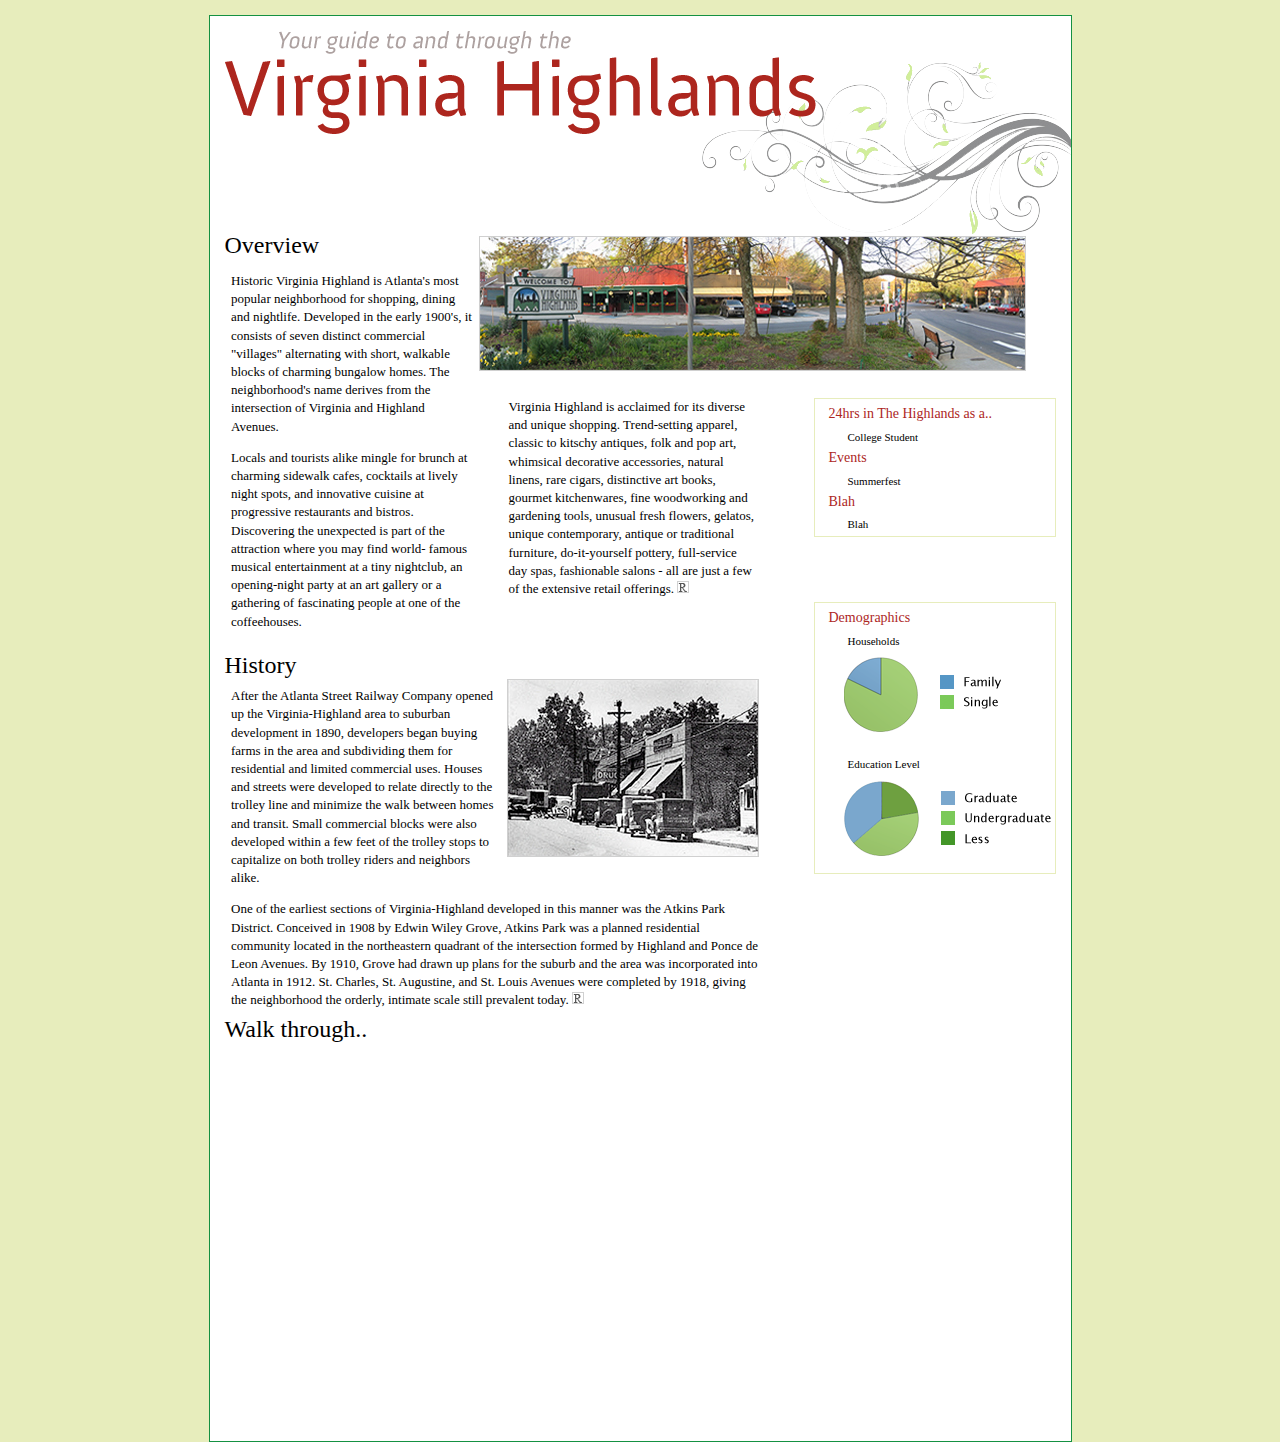
==== work/vahi/product/index.html @ 63981235 "first import" ====
<!DOCTYPE html PUBLIC "-//W3C//DTD XHTML 1.0 Strict//EN" "http://www.w3.org/TR/xhtml1/DTD/xhtml1-strict.dtd">
<html xmlns="http://www.w3.org/1999/xhtml" xml:lang="en">
<head><title>VaHi</title>
	<style type="text/css" media="all">
		@import "main.css";
	</style>
</head>
<body>
<div class="container">
	<div class="header">
		<a href="#"><img src="title.png"/></a>
	</div>
	<div class="columnSingle floatLeft">
			<h2>Overview</h2>
			<div class="columnText" id="columnLeft">
				<p>
					Historic Virginia Highland is Atlanta's most popular neighborhood for shopping, dining and nightlife. Developed in the early 1900's, it consists of seven distinct commercial "villages" alternating with short, walkable blocks of charming bungalow homes. The neighborhood's name derives from the intersection of Virginia and Highland Avenues.
				</p>
				<p>
					Locals and tourists alike mingle for brunch at charming sidewalk cafes, cocktails at lively night spots, and innovative cuisine at progressive restaurants and bistros. Discovering the unexpected is part of the attraction where you may find world- famous musical entertainment at a tiny nightclub, an opening-night party at an art gallery or a gathering of fascinating people at one of the coffeehouses.
				</p>
			</div>
	</div>
	<div class="columnDouble floatLeft">
		<div class="image floatRight" id="panoramic">
			<img src="VaHi.jpg" />
		</div>
	</div>
	<div class="columnSingle floatLeft">
		<div class="columnText" id="columnRight">
			<p>
				 Virginia Highland is acclaimed for its diverse and unique shopping. Trend-setting apparel, classic to kitschy antiques, folk and pop art, whimsical decorative accessories, natural linens, rare cigars, distinctive art books, gourmet kitchenwares, fine woodworking and gardening tools, unusual fresh flowers, gelatos, unique contemporary, antique or traditional furniture, do-it-yourself pottery, full-service day spas, fashionable salons - all are just a few of the extensive retail offerings.
			<a href="http://virginiahighland.com/" target="_blank"><img class="ref" src="ref.png"/></a>
			</p>
		</div>
	</div>
	<div class="columnSingle floatRight">
		<div class="linkList">
			<h3>24hrs in The Highlands as a..</h3>
			<ul>
				<li><a href="24hrs/collegeStudent.html">College Student</a></li>
			</ul>
  			<h3>Events</h3>
  			<ul>
  				<li><a href="events/summerfest.html">Summerfest</a></li>
  			</ul>
  			<h3>Blah</h3>
  			<ul>
  				<li><a href="events/summerfest.html">Blah</a></li>
  			</ul>
  		</div>
	</div>
	<div class="columnSingle floatRight">
		<div class="linkList">
			<h3>Demographics</h3>
			<div class="chartSection">
				<ul>
					<li>Households</li>
				</ul>
				<div class="image floatLeft">
					<img  id="chart"src="demoChart.png" />
				</div>
			</div>
			<div class="chartSection">
				<ul>
					<li>Education Level</li>
				</ul>
				<div class="image floatLeft">
					<img  id="chart"src="educChart.png" />
				</div>
			</div>
		</div>
	</div>
	<div class="columnDouble floatLeft">
		<h2>History</h2>
		<div class="image small floatRight">
			<img src="HistOver.jpg" />
		</div>
		<p>
				After the Atlanta Street Railway Company opened up the Virginia-Highland area to suburban development in 1890, developers began buying farms in the area and subdividing them for residential and limited commercial uses. Houses and streets were developed to relate directly to the trolley line and minimize the walk between homes and transit. Small commercial blocks were also developed within a few feet of the trolley stops to capitalize on both trolley riders and neighbors alike.
		</p>
		<p>
				One of the earliest sections of Virginia-Highland developed in this manner was the Atkins Park District. Conceived in 1908 by Edwin Wiley Grove, Atkins Park was a planned residential community located in the northeastern quadrant of the intersection formed by Highland and Ponce de Leon Avenues. By 1910, Grove had drawn up plans for the suburb and the area was incorporated into Atlanta in 1912. St. Charles, St. Augustine, and St. Louis Avenues were completed by 1918, giving the neighborhood the orderly, intimate scale still prevalent today.
				<a href="http://www.vahi.org/inside/history.html" target="_blank"><img class="ref" src="ref.png"/></a>
		</p>
	</div>
	<div class="columnTriple floatLeft">
		<h2>Walk through..</h2>
		<div id="streetView">
				<iframe width="823" height="240" frameborder="0" scrolling="no" marginheight="0" marginwidth="0" src="http://maps.google.com/maps/sv?cbp=1,320.35977508986923,,0,3.9677024762986712&amp;cbll=33.78238,-84.35432&amp;v=1&amp;panoid=a1kmI2V8MfMu354Z-UDsdw&amp;gl=&amp;hl="></iframe><br />
		</div>
	</div>
</div>
</body>
</html>
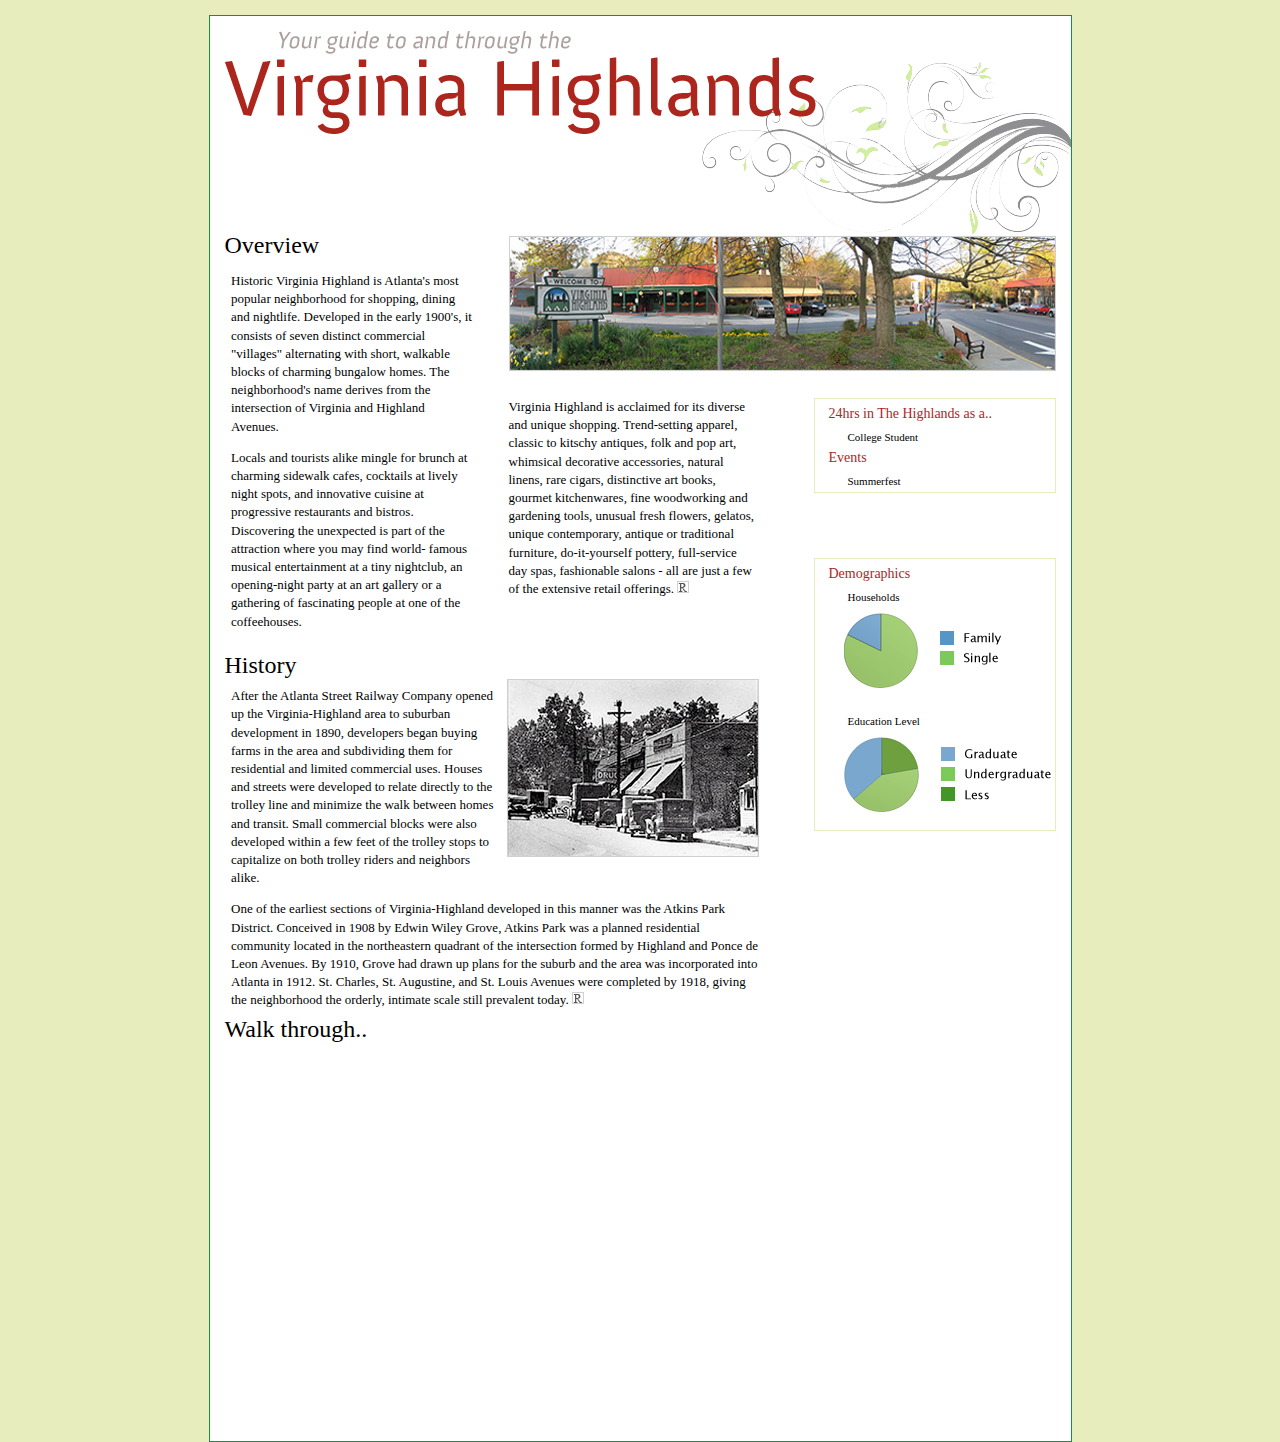
==== commit 08aa6864: "got content for three projects up and got smooth scrolling via jquery. but it's by pixels and only w" ====
--- a/work/vahi/product/index.html
+++ b/work/vahi/product/index.html
@@ -21,7 +21,7 @@
 				</p>
 			</div>
 	</div>
-	<div class="columnDouble floatLeft">
+	<div class="columnDouble floatRight">
 		<div class="image floatRight" id="panoramic">
 			<img src="VaHi.jpg" />
 		</div>
@@ -43,10 +43,6 @@
   			<h3>Events</h3>
   			<ul>
   				<li><a href="events/summerfest.html">Summerfest</a></li>
-  			</ul>
-  			<h3>Blah</h3>
-  			<ul>
-  				<li><a href="events/summerfest.html">Blah</a></li>
   			</ul>
   		</div>
 	</div>
